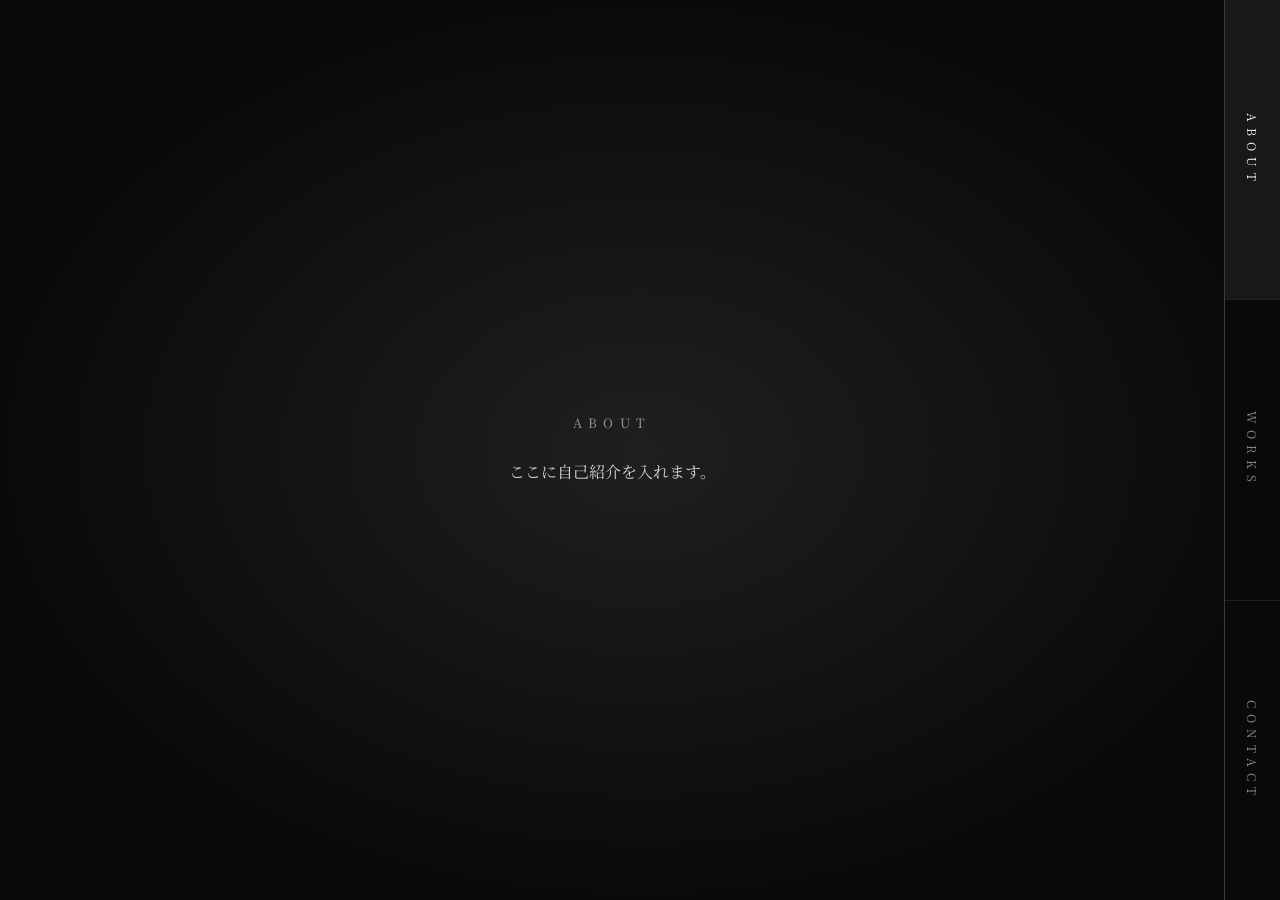
==== about.html @ fc97cfe3 "Add files via upload" ====
<!doctype html>
<html lang="ja">
<head>
<meta charset="utf-8">
<meta name="viewport" content="width=device-width, initial-scale=1">
<title>About | Portfolio</title>
<link rel="preconnect" href="https://fonts.googleapis.com">
<link rel="preconnect" href="https://fonts.gstatic.com" crossorigin>
<link href="https://fonts.googleapis.com/css2?family=Noto+Serif+SC:wght@500;700&family=Noto+Serif+JP:wght@400;500&display=swap" rel="stylesheet">
<link rel="stylesheet" href="style.css">
</head>
<body>

<main class="stage">
  <div class="copy">
    <h1 class="page-title">ABOUT</h1>
    <p class="page-body">ここに自己紹介を入れます。</p>
  </div>
</main>

<nav class="tabs">
  <a href="about.html" aria-current="page">ABOUT</a>
  <a href="works.html">WORKS</a>
  <a href="contact.html">CONTACT</a>
</nav>

<script src="app.js"></script>
</body>
</html>
---- style.css ----
:root {
  --black: #0a0a0a;
  --gray-1: #1f1f1f;
  --gray-2: #3a3a3a;
  --gray-3: #8a8a8a;
  --gray-4: #d4d4d4;
  --ease: cubic-bezier(.77, 0, .175, 1);
  --tab-w: 56px;
}
* { box-sizing: border-box; margin: 0; padding: 0; }
html {
  height: 100%;
  overflow: hidden;
  background: var(--black);
}
body {
  position: relative;
  height: 100vh;
  height: 100svh;
  overflow: hidden;
  background: radial-gradient(ellipse at 50% 50%, var(--gray-1) 0%, var(--black) 70%);
  color: var(--gray-4);
  font-family: "Noto Serif JP", serif;
  opacity: 0;
  animation: page-in .9s ease forwards;
  transition: opacity .6s ease;
}
body.leaving { opacity: 0; animation: none; }
@keyframes page-in { to { opacity: 1; } }

/* ---------- 中央の文字 ---------- */
.stage {
  height: 100%;
  display: grid;
  place-items: center;
  padding: 0 calc(var(--tab-w) + 24px) 0 24px;
}
.copy { text-align: center; max-width: 960px; }
.zh {
  font-family: "Noto Serif SC", serif;
  font-weight: 700;
  font-size: clamp(1.6rem, 5vw, 3.6rem);
  letter-spacing: .08em;
  line-height: 1.5;
  color: #f2f2f2;
}
.rule {
  width: 72px;
  height: 1px;
  margin: 28px auto;
  background: var(--gray-3);
}
.ja {
  font-size: clamp(.95rem, 2.2vw, 1.35rem);
  letter-spacing: .12em;
  line-height: 2;
  color: var(--gray-3);
}
.ja small {
  display: block;
  margin-top: 6px;
  font-size: .8em;
  color: #666;
  letter-spacing: .2em;
}

/* サブページの見出し・本文 */
.page-title {
  font-weight: 500;
  font-size: .8rem;
  letter-spacing: .5em;
  color: var(--gray-3);
  margin-bottom: 24px;
}
.page-body {
  max-width: 34em;
  line-height: 2;
  color: var(--gray-4);
}

/* ---------- 右端のタブ（上から下へ縦並び） ---------- */
.tabs {
  position: fixed;
  top: 0;
  right: 0;
  width: var(--tab-w);
  height: 100%;
  display: flex;
  flex-direction: column;
  z-index: 5;
  border-left: 1px solid var(--gray-2);
  background: rgba(10, 10, 10, .55);
}
.tabs a {
  flex: 1;
  display: grid;
  place-items: center;
  writing-mode: vertical-rl;
  text-decoration: none;
  font-size: .75rem;
  letter-spacing: .5em;
  color: var(--gray-3);
  border-bottom: 1px solid var(--gray-1);
  transition: color .3s, background .3s;
}
.tabs a:last-child { border-bottom: 0; }
.tabs a:hover, .tabs a[aria-current="page"] {
  color: #f2f2f2;
  background: rgba(255, 255, 255, .06);
}

/* ---------- オープニング：上下に開く扉 ---------- */
.door {
  position: fixed;
  left: 0;
  width: 100%;
  height: 50.1%;
  z-index: 10;
  background: linear-gradient(90deg, #2a2a2a, #121212);
  transition: transform 1.6s var(--ease);
  pointer-events: none;
}
.door.t { top: 0; border-bottom: 1px solid var(--gray-2); }
.door.b { bottom: 0; border-top: 1px solid var(--gray-2); }
.door::after {
  content: "";
  position: absolute;
  inset: 0;
  background: repeating-linear-gradient(180deg, transparent 0 38px, rgba(255,255,255,.025) 38px 39px);
}
.seam {
  position: fixed;
  z-index: 11;
  top: 50%;
  left: 0;
  width: 100%;
  height: 1px;
  background: linear-gradient(90deg, transparent, var(--gray-4), transparent);
  box-shadow: 0 0 18px rgba(255,255,255,.35);
  transform: scaleX(0);
  animation: seam 1s .5s var(--ease) forwards;
}
@keyframes seam { to { transform: scaleX(1); } }

.opening .zh, .opening .ja, .opening .tabs { opacity: 0; }
.opening .rule { width: 0; }

.open .door.t { transform: translateY(-100%); }
.open .door.b { transform: translateY(100%); }
.open .seam { animation: seam-out .5s forwards; }
@keyframes seam-out { from { opacity: 1; transform: scaleX(1); } to { opacity: 0; transform: scaleX(1); } }
.open .zh { animation: fade .9s 1.2s ease forwards; }
.open .rule { animation: grow 1s 1.8s var(--ease) forwards; }
.open .ja { animation: fade .9s 2.2s ease forwards; }
.open .tabs { animation: fade .9s 3s ease forwards; }
@keyframes fade { to { opacity: 1; } }
@keyframes grow { to { width: 72px; } }

@media (max-width: 600px) {
  :root { --tab-w: 44px; }
  .tabs a { font-size: .65rem; letter-spacing: .4em; }
}
@media (prefers-reduced-motion: reduce) {
  .door, .seam { display: none; }
  .opening .zh, .opening .ja, .opening .tabs { opacity: 1; animation: none !important; }
  .opening .rule { width: 72px; animation: none !important; }
}
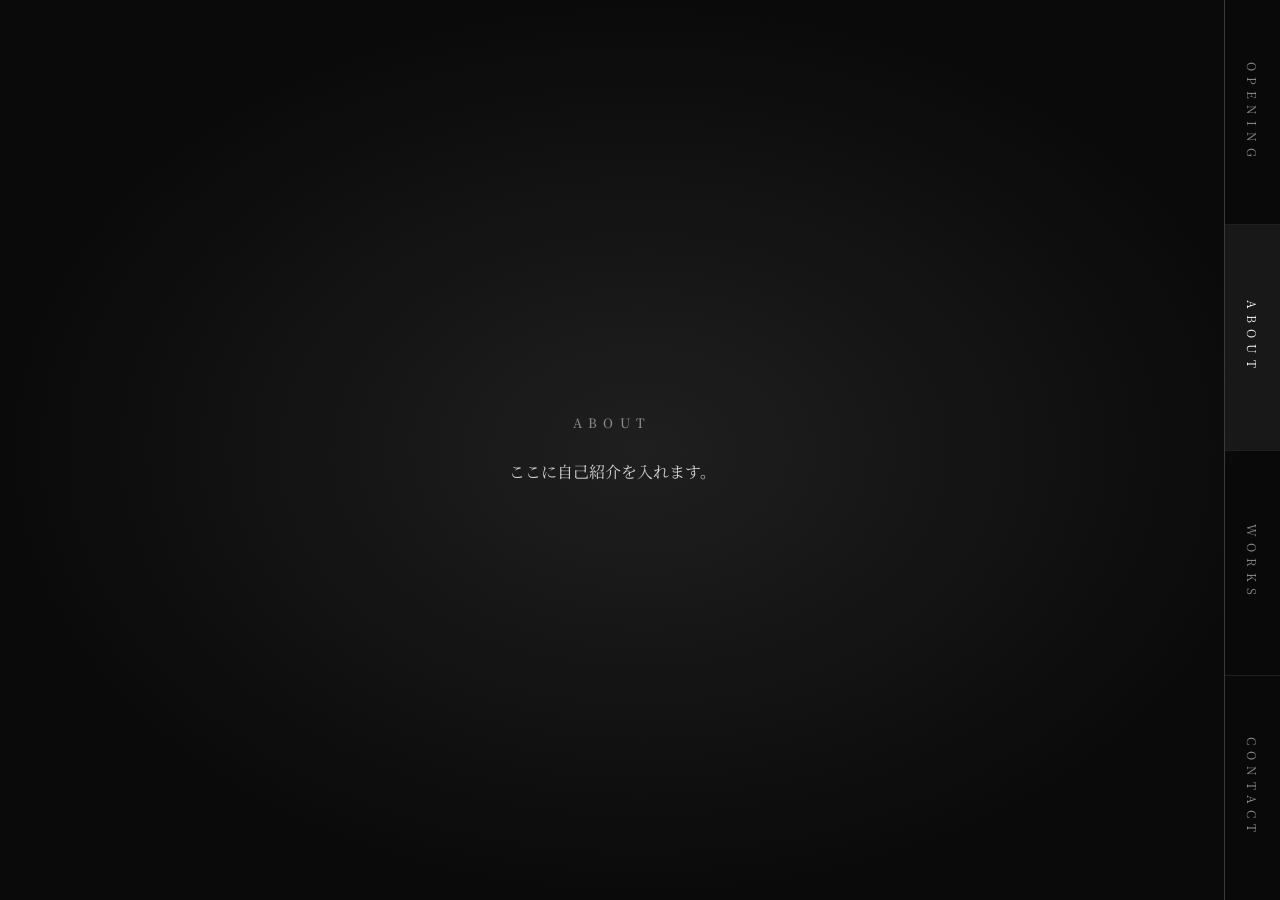
==== commit 1a1ea29d: "Add files via upload" ====
--- a/about.html
+++ b/about.html
@@ -19,6 +19,7 @@
 </main>
 
 <nav class="tabs">
+  <a href="index.html">OPENING</a>
   <a href="about.html" aria-current="page">ABOUT</a>
   <a href="works.html">WORKS</a>
   <a href="contact.html">CONTACT</a>
--- a/style.css
+++ b/style.css
@@ -109,50 +109,58 @@
   background: rgba(255, 255, 255, .06);
 }
 
-/* ---------- オープニング：上下に開く扉 ---------- */
+/* ---------- オープニング（全体4秒） ----------
+   0.0-0.5s  何もない
+   0.5-1.3s  中央に斜めの線が走る
+   1.5-3.0s  上下に開く
+   2.7-4.0s  文字とタブが現れる                  */
 .door {
   position: fixed;
-  left: 0;
-  width: 100%;
-  height: 50.1%;
+  inset: 0;
   z-index: 10;
-  background: linear-gradient(90deg, #2a2a2a, #121212);
-  transition: transform 1.6s var(--ease);
+  opacity: 0;
+  background: linear-gradient(135deg, #242424, #101010);
   pointer-events: none;
 }
-.door.t { top: 0; border-bottom: 1px solid var(--gray-2); }
-.door.b { bottom: 0; border-top: 1px solid var(--gray-2); }
 .door::after {
   content: "";
   position: absolute;
   inset: 0;
-  background: repeating-linear-gradient(180deg, transparent 0 38px, rgba(255,255,255,.025) 38px 39px);
+  background: repeating-linear-gradient(135deg, transparent 0 38px, rgba(255,255,255,.025) 38px 39px);
 }
+/* 斜めの境界線（右上がり）。seam の線と同じ座標で切り分ける */
+.door.t { clip-path: polygon(0 0, 100% 0, 100% 40%, 0 60%); }
+.door.b { clip-path: polygon(0 60%, 100% 40%, 100% 100%, 0 100%); }
+.door.t { animation: door-in .8s .5s ease forwards, slide-up 1.5s 1.5s var(--ease) forwards; }
+.door.b { animation: door-in .8s .5s ease forwards, slide-down 1.5s 1.5s var(--ease) forwards; }
+@keyframes door-in { to { opacity: 1; } }
+@keyframes slide-up { to { transform: translateY(-100%); } }
+@keyframes slide-down { to { transform: translateY(100%); } }
+
 .seam {
   position: fixed;
+  inset: 0;
   z-index: 11;
-  top: 50%;
-  left: 0;
+  pointer-events: none;
+  transform: scaleX(0);
+  animation: seam-in .8s .5s var(--ease) forwards, seam-out .5s 1.5s forwards;
+}
+.seam svg {
   width: 100%;
-  height: 1px;
-  background: linear-gradient(90deg, transparent, var(--gray-4), transparent);
-  box-shadow: 0 0 18px rgba(255,255,255,.35);
-  transform: scaleX(0);
-  animation: seam 1s .5s var(--ease) forwards;
+  height: 100%;
+  overflow: visible;
+  filter: drop-shadow(0 0 6px rgba(255, 255, 255, .6));
 }
-@keyframes seam { to { transform: scaleX(1); } }
+.seam line { stroke: var(--gray-4); stroke-width: 1.5; }
+@keyframes seam-in { to { transform: scaleX(1); } }
+@keyframes seam-out { to { opacity: 0; } }
 
 .opening .zh, .opening .ja, .opening .tabs { opacity: 0; }
 .opening .rule { width: 0; }
-
-.open .door.t { transform: translateY(-100%); }
-.open .door.b { transform: translateY(100%); }
-.open .seam { animation: seam-out .5s forwards; }
-@keyframes seam-out { from { opacity: 1; transform: scaleX(1); } to { opacity: 0; transform: scaleX(1); } }
-.open .zh { animation: fade .9s 1.2s ease forwards; }
-.open .rule { animation: grow 1s 1.8s var(--ease) forwards; }
-.open .ja { animation: fade .9s 2.2s ease forwards; }
-.open .tabs { animation: fade .9s 3s ease forwards; }
+.opening .zh { animation: fade .8s 2.7s ease forwards; }
+.opening .rule { animation: grow .7s 3.2s var(--ease) forwards; }
+.opening .ja { animation: fade .7s 3.3s ease forwards; }
+.opening .tabs { animation: fade .5s 3.5s ease forwards; }
 @keyframes fade { to { opacity: 1; } }
 @keyframes grow { to { width: 72px; } }
 
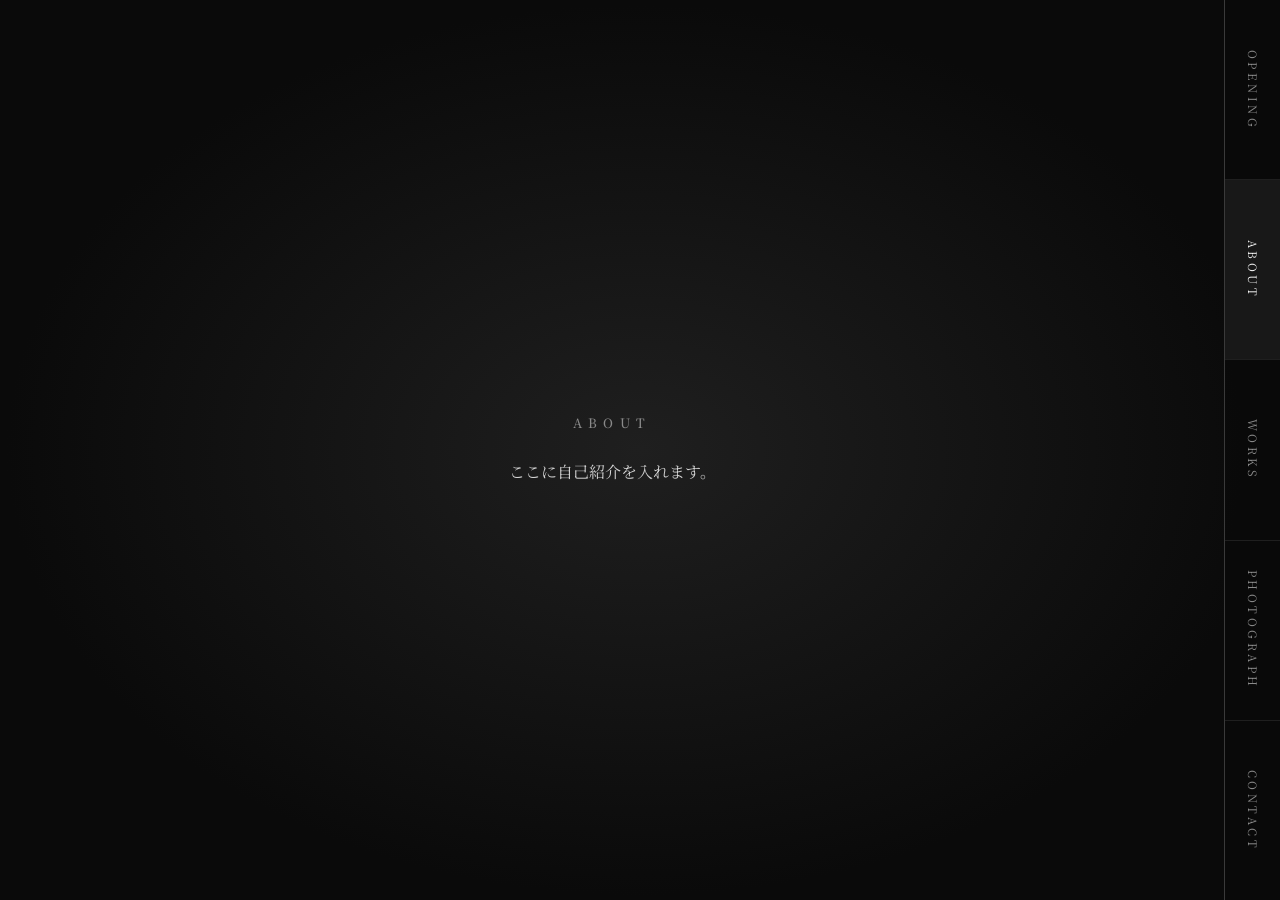
==== commit 767ea289: "Add PHOTOGRAPH tab and gallery page Co-Authored-By: Claude Sonnet 5.5 <noreply@anthropic.com>" ====
--- a/about.html
+++ b/about.html
@@ -22,6 +22,7 @@
   <a href="index.html">OPENING</a>
   <a href="about.html" aria-current="page">ABOUT</a>
   <a href="works.html">WORKS</a>
+  <a href="photograph.html">PHOTOGRAPH</a>
   <a href="contact.html">CONTACT</a>
 </nav>
 
--- a/style.css
+++ b/style.css
@@ -21,11 +21,12 @@
   background: radial-gradient(ellipse at 50% 50%, var(--gray-1) 0%, var(--black) 70%);
   color: var(--gray-4);
   font-family: "Noto Serif JP", serif;
+}
+/* フェードインはオープニングだけ。ほかのページは即時に表示する */
+body.opening {
   opacity: 0;
   animation: page-in .9s ease forwards;
-  transition: opacity .6s ease;
-}
-body.leaving { opacity: 0; animation: none; }
+}
 @keyframes page-in { to { opacity: 1; } }
 
 /* ---------- 中央の文字 ---------- */
@@ -78,6 +79,55 @@
   color: var(--gray-4);
 }
 
+/* ---------- フォトグラフ（このページだけ縦にスクロールできる） ---------- */
+.stage.scroll {
+  display: block;
+  overflow-y: auto;
+  padding: 72px calc(var(--tab-w) + 24px) 72px 24px;
+  scrollbar-width: thin;
+  scrollbar-color: var(--gray-2) transparent;
+}
+.stage.scroll .page-title { text-align: center; margin-bottom: 40px; }
+.gallery {
+  display: grid;
+  grid-template-columns: repeat(auto-fill, minmax(220px, 1fr));
+  gap: 12px;
+  max-width: 1000px;
+  margin: 0 auto;
+}
+.gallery figure {
+  aspect-ratio: 3 / 2;
+  overflow: hidden;
+  display: grid;
+  place-items: center;
+  background: linear-gradient(135deg, #1c1c1c, #121212);
+  border: 1px solid var(--gray-1);
+  font-size: .7rem;
+  letter-spacing: .3em;
+  color: var(--gray-2);
+}
+.gallery img {
+  width: 100%;
+  height: 100%;
+  object-fit: cover;
+  cursor: zoom-in;
+  filter: grayscale(1) brightness(.85);
+  transition: filter .5s, transform .6s var(--ease);
+}
+.gallery img:hover { filter: none; transform: scale(1.04); }
+.lightbox {
+  position: fixed;
+  inset: 0;
+  z-index: 20;
+  display: none;
+  place-items: center;
+  padding: 24px calc(var(--tab-w) + 24px) 24px 24px;
+  background: rgba(10, 10, 10, .94);
+  cursor: zoom-out;
+}
+.lightbox.show { display: grid; }
+.lightbox img { max-width: 100%; max-height: 100%; }
+
 /* ---------- 右端のタブ（上から下へ縦並び） ---------- */
 .tabs {
   position: fixed;
@@ -97,8 +147,8 @@
   place-items: center;
   writing-mode: vertical-rl;
   text-decoration: none;
-  font-size: .75rem;
-  letter-spacing: .5em;
+  font-size: .72rem;
+  letter-spacing: .3em;
   color: var(--gray-3);
   border-bottom: 1px solid var(--gray-1);
   transition: color .3s, background .3s;
@@ -166,10 +216,8 @@
 
 @media (max-width: 600px) {
   :root { --tab-w: 44px; }
-  .tabs a { font-size: .65rem; letter-spacing: .4em; }
-}
-@media (prefers-reduced-motion: reduce) {
-  .door, .seam { display: none; }
-  .opening .zh, .opening .ja, .opening .tabs { opacity: 1; animation: none !important; }
-  .opening .rule { width: 72px; animation: none !important; }
-}
+  .tabs a { font-size: .65rem; letter-spacing: .25em; }
+}
+@media (max-height: 700px) {
+  .tabs a { font-size: .62rem; letter-spacing: .15em; }
+}
